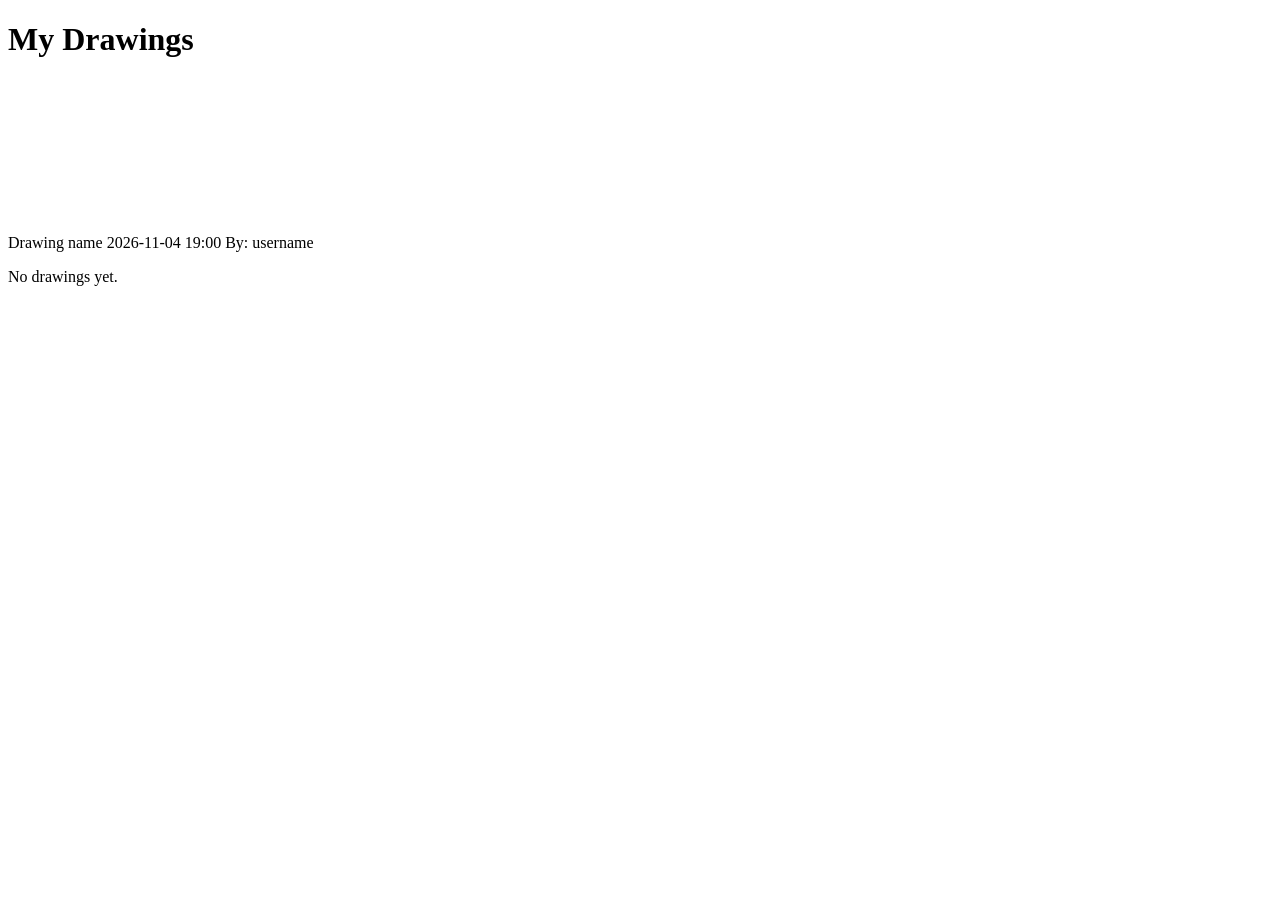
==== src/main/resources/templates/drawings.html @ 93cc2b41 "Add templates placeholders and static js and css" ====
<!DOCTYPE html>
<html lang="en">
<head>
    <meta charset="UTF-8">
    <meta name="viewport" content="width=device-width, initial-scale=1.0">
    <title>My Drawings</title>

    <link rel="stylesheet" href="/css/drawings.css">
</head>
<body>
<header>
    <h1>My Drawings</h1>
</header>

<main>
    <section class="gallery">

        <!-- Drawing card placeholder -->
        <div class="drawing-card">
            <canvas data-data=""></canvas>

            <div class="info">
                <span class="name">Drawing name</span>
                <span class="date">2026-11-04 19:00</span>
                <span class="user">By: username</span>
            </div>
        </div>

        <!-- Empty state placeholder -->
        <p>No drawings yet.</p>

    </section>
</main>

<script src="/js/drawings.js"></script>
</body>
</html>
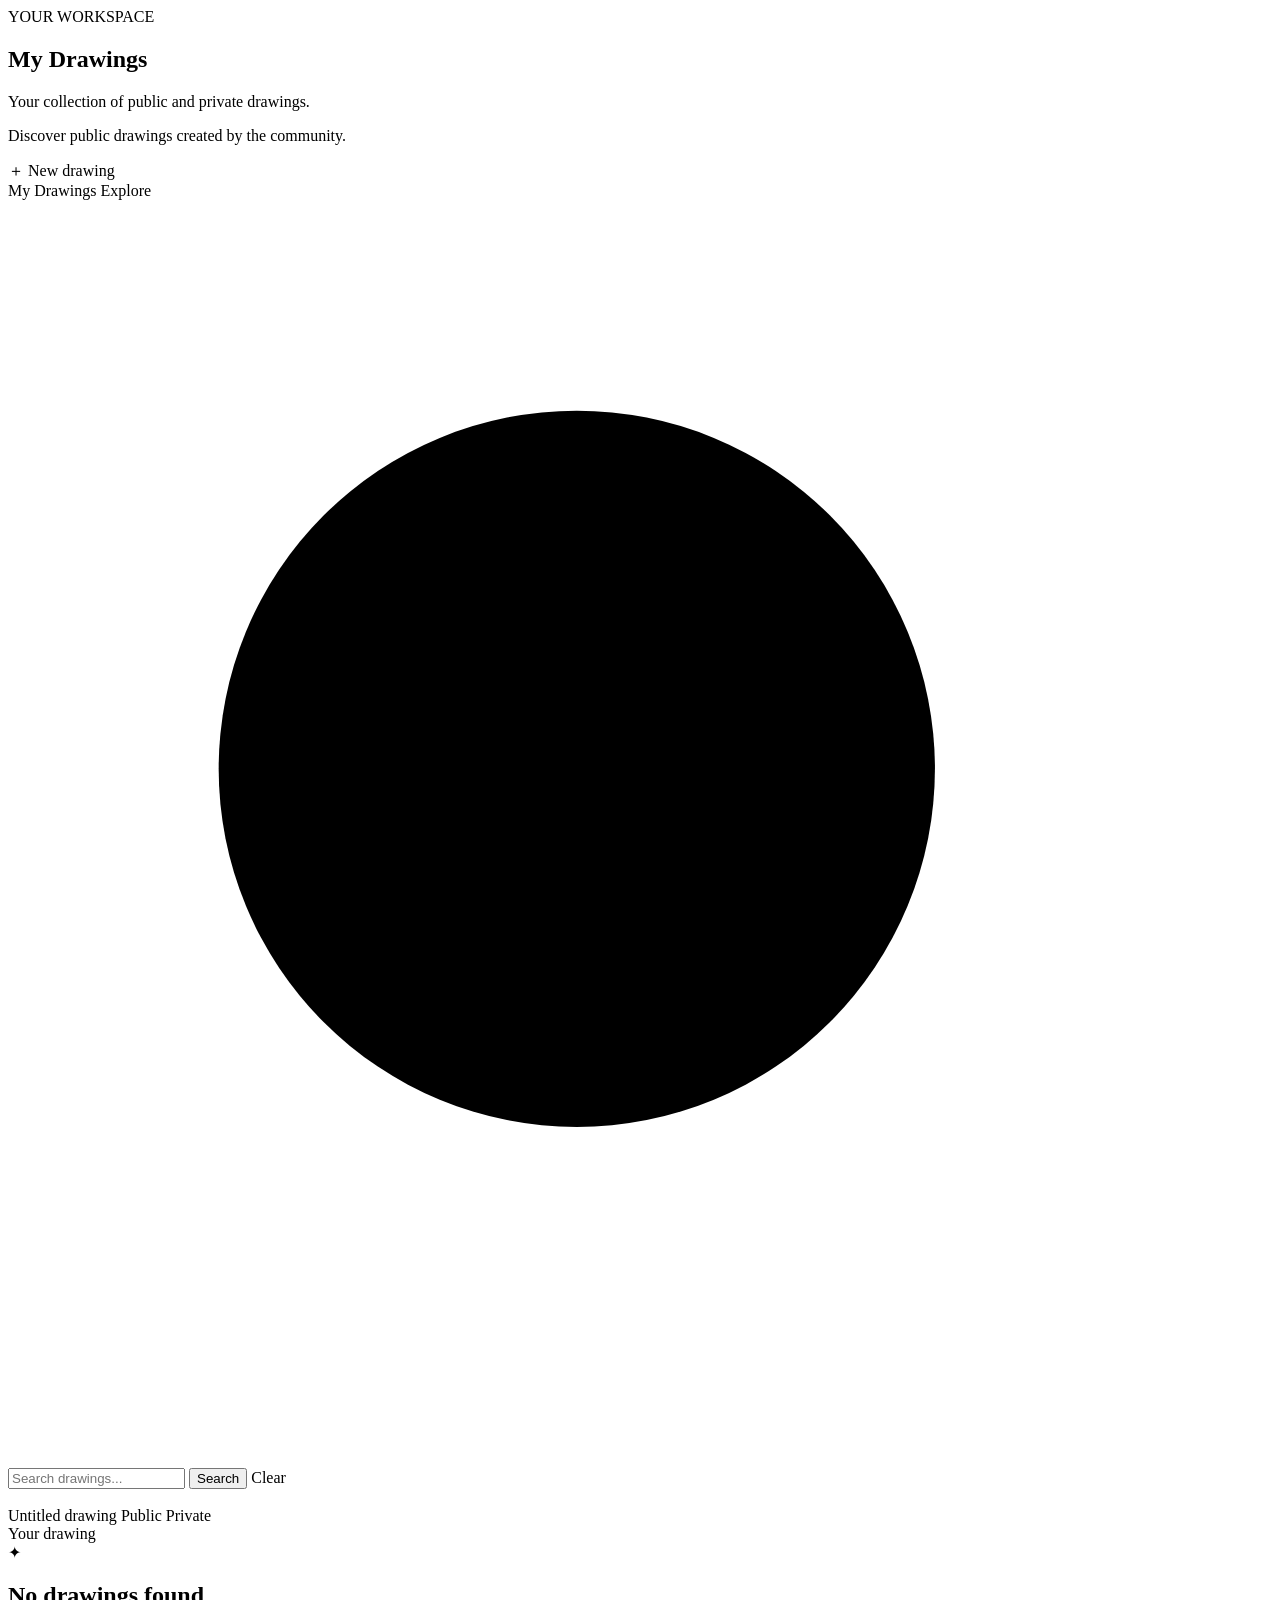
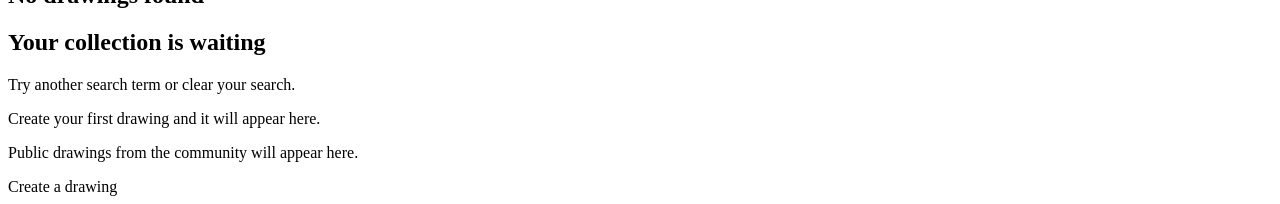
==== commit 77308e59: "Change styles to look more professional and refactor services" ====
--- a/src/main/resources/templates/drawings.html
+++ b/src/main/resources/templates/drawings.html
@@ -1,37 +1,208 @@
 <!DOCTYPE html>
-<html lang="en">
+<html lang="en" xmlns:th="http://www.thymeleaf.org">
 <head>
     <meta charset="UTF-8">
     <meta name="viewport" content="width=device-width, initial-scale=1.0">
-    <title>My Drawings</title>
-
-    <link rel="stylesheet" href="/css/drawings.css">
+    <meta name="theme-color" content="#17243a">
+
+    <title>Drawings - Drawings App</title>
+
+    <link rel="icon" type="image/x-icon" th:href="@{/favicon.ico}">
+
+    <link rel="stylesheet" th:href="@{/css/commons.css}">
+    <link rel="stylesheet" th:href="@{/css/app-navbar.css}">
+    <link rel="stylesheet" th:href="@{/css/drawings.css(v=${#dates.createNow().time})}">
 </head>
-<body>
-<header>
-    <h1>My Drawings</h1>
-</header>
-
-<main>
-    <section class="gallery">
-
-        <!-- Drawing card placeholder -->
-        <div class="drawing-card">
-            <canvas data-data=""></canvas>
-
-            <div class="info">
-                <span class="name">Drawing name</span>
-                <span class="date">2026-11-04 19:00</span>
-                <span class="user">By: username</span>
+
+<body class="drawings-page"
+      th:with="currentTab=${tab == null ? 'mine' : tab},
+               navPage=${tab == 'all' ? 'explore' : 'mine'}">
+
+<header th:replace="~{fragments/navbar :: navbar(${navPage})}"></header>
+
+<main class="drawings-main">
+
+    <section class="drawings-heading">
+
+        <div>
+            <span class="page-eyebrow"
+                  th:text="${currentTab == 'mine' ? 'YOUR WORKSPACE' : 'COMMUNITY GALLERY'}">
+                YOUR WORKSPACE
+            </span>
+
+            <h1 th:text="${currentTab == 'mine' ? 'My Drawings' : 'Explore'}">
+                My Drawings
+            </h1>
+
+            <p th:if="${currentTab == 'mine'}">
+                Your collection of public and private drawings.
+            </p>
+
+            <p th:if="${currentTab == 'all'}">
+                Discover public drawings created by the community.
+            </p>
+        </div>
+
+        <a class="primary-action" th:href="@{/canvas}">
+            <span aria-hidden="true">＋</span>
+            New drawing
+        </a>
+
+    </section>
+
+
+    <nav class="drawings-tabs" aria-label="Drawing collections">
+
+        <a th:href="@{/drawings(tab='mine')}"
+           th:classappend="${currentTab == 'mine'} ? ' is-active' : ''"
+           th:attr="aria-current=${currentTab == 'mine'} ? 'page' : null">
+            My Drawings
+        </a>
+
+        <a th:href="@{/drawings(tab='all')}"
+           th:classappend="${currentTab == 'all'} ? ' is-active' : ''"
+           th:attr="aria-current=${currentTab == 'all'} ? 'page' : null">
+            Explore
+        </a>
+
+    </nav>
+
+
+    <section class="drawings-controls" aria-label="Search drawings">
+
+        <form class="drawing-search-form"
+              method="get"
+              th:action="@{/drawings}">
+
+            <input type="hidden" name="tab" th:value="${currentTab}">
+
+            <label class="search-input-wrap" for="drawingSearch">
+
+                <svg viewBox="0 0 24 24" aria-hidden="true">
+                    <circle cx="10.8" cy="10.8" r="6.8"></circle>
+                    <path d="m16 16 5 5"></path>
+                </svg>
+
+                <input id="drawingSearch"
+                       type="search"
+                       name="search"
+                       placeholder="Search drawings..."
+                       th:value="${search}">
+
+            </label>
+
+            <button type="submit" class="search-button">
+                Search
+            </button>
+
+            <a class="clear-search-link"
+               th:if="${search != null and !#strings.isEmpty(search)}"
+               th:href="@{/drawings(tab=${currentTab})}">
+                Clear
+            </a>
+
+        </form>
+
+    </section>
+
+
+    <section class="drawing-grid" aria-label="Drawings">
+
+        <article class="drawing-card" th:each="drawing : ${drawings}">
+
+            <a class="drawing-preview"
+               th:href="@{/drawings/{id}(id=${drawing.id})}"
+               th:aria-label="${'Open ' + drawing.drawingName}">
+
+                <img th:if="${drawing.previewImage != null and !#strings.isEmpty(drawing.previewImage)}"
+                     th:src="${drawing.previewImage}"
+                     th:alt="${drawing.drawingName}"
+                     loading="lazy">
+
+                <div th:unless="${drawing.previewImage != null and !#strings.isEmpty(drawing.previewImage)}"
+                     class="drawing-preview-placeholder"
+                     aria-hidden="true">
+
+                    <span class="placeholder-circle"></span>
+                    <span class="placeholder-square"></span>
+                    <span class="placeholder-triangle"></span>
+
+                </div>
+
+            </a>
+
+
+            <div class="drawing-card-info">
+
+                <div class="drawing-card-title-row">
+
+                    <a class="drawing-title"
+                       th:href="@{/drawings/{id}(id=${drawing.id})}"
+                       th:text="${drawing.drawingName}">
+                        Untitled drawing
+                    </a>
+
+                    <span th:if="${currentTab == 'mine' and drawing.visible}"
+                          class="visibility-label public-label">
+                        Public
+                    </span>
+
+                    <span th:if="${currentTab == 'mine' and !drawing.visible}"
+                          class="visibility-label private-label">
+                        Private
+                    </span>
+
+                </div>
+
+                <span class="drawing-card-subtitle"
+                      th:text="${currentTab == 'mine' ? 'Your drawing' : 'Community drawing'}">
+                    Your drawing
+                </span>
+
             </div>
-        </div>
-
-        <!-- Empty state placeholder -->
-        <p>No drawings yet.</p>
-
-    </section>
+
+        </article>
+
+    </section>
+
+
+    <section class="drawings-empty-state"
+             th:if="${#lists.isEmpty(drawings)}">
+
+        <div class="empty-state-icon" aria-hidden="true">✦</div>
+
+        <h2 th:if="${search != null and !#strings.isEmpty(search)}">
+            No drawings found
+        </h2>
+
+        <h2 th:unless="${search != null and !#strings.isEmpty(search)}"
+            th:text="${currentTab == 'mine' ? 'Your collection is waiting' : 'Nothing to explore yet'}">
+            Your collection is waiting
+        </h2>
+
+        <p th:if="${search != null and !#strings.isEmpty(search)}">
+            Try another search term or clear your search.
+        </p>
+
+        <p th:if="${currentTab == 'mine' and (search == null or #strings.isEmpty(search))}">
+            Create your first drawing and it will appear here.
+        </p>
+
+        <p th:if="${currentTab == 'all' and (search == null or #strings.isEmpty(search))}">
+            Public drawings from the community will appear here.
+        </p>
+
+        <a th:if="${currentTab == 'mine'}"
+           class="primary-action"
+           th:href="@{/canvas}">
+            Create a drawing
+        </a>
+
+    </section>
+
 </main>
 
-<script src="/js/drawings.js"></script>
+<script th:src="@{/js/navbar.js(v=${#dates.createNow().time})}" defer></script>
+
 </body>
 </html>
